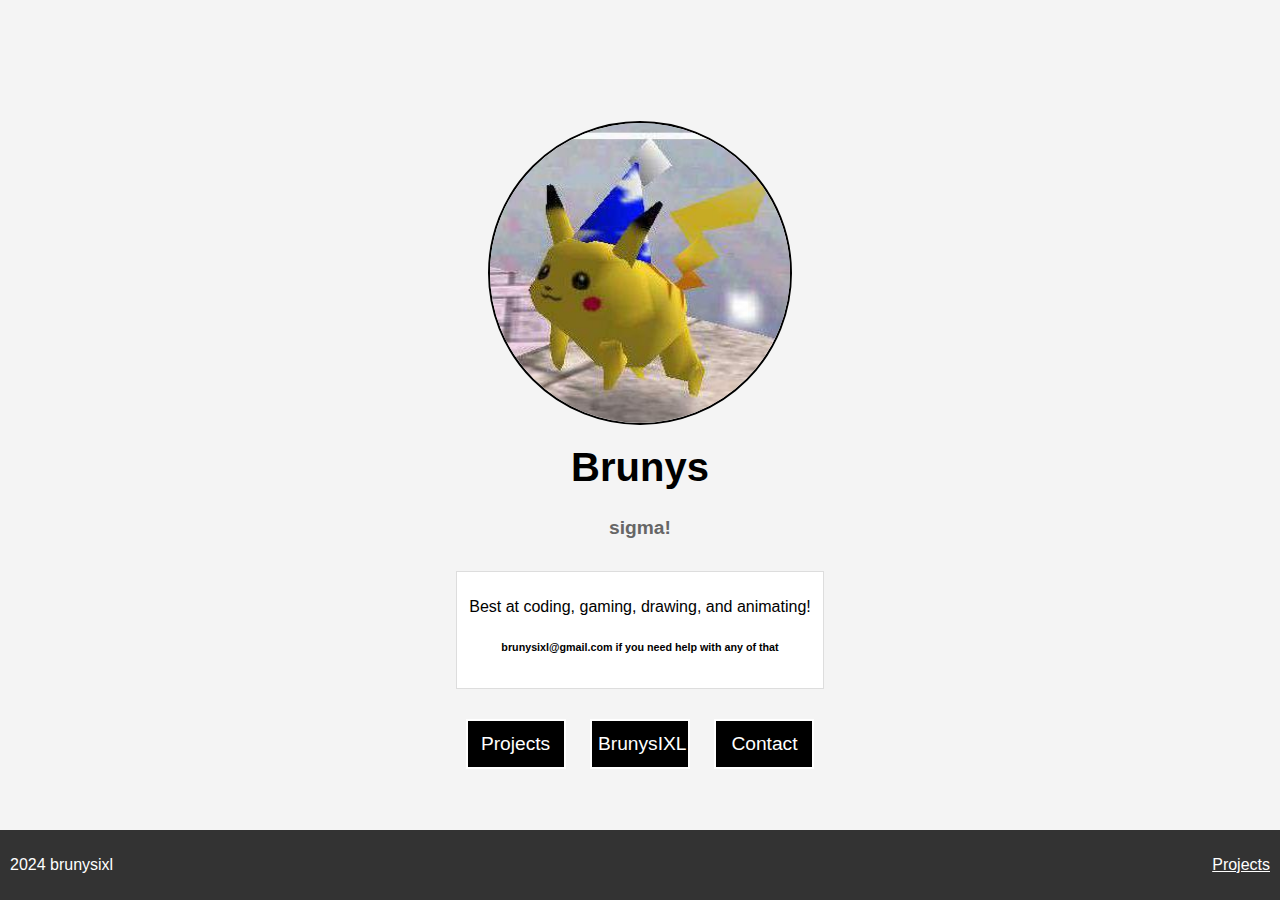
==== index.html @ 177989c3 "Update index.html" ====
<html>
<head>
    <title>Brunys</title>
    <link rel="stylesheet" href="/assets/css/bruny.css">
</head>
<body>
    <div class="container">
        <img src="/assets/images/pikachubrunyspfp.jpeg" alt="brunypfp" class="profile-img">
        <h1>Brunys</h1>
        <h5>sigma!</h5>
        <div class="stats-board">

            <p>Best at coding, gaming, drawing, and animating!</p>
            <h6>brunysixl@gmail.com if you need help with any of that</h6>
        </div>
        <div class="button-container">
            <button class="bio-btn" onclick="window.location.href='bio.html'">Projects</button>
            <button class="projects-btn" onclick="window.location.href='projects.html'">BrunysIXL</button>
            <button class="contact-btn" onclick="window.location.href='contact.html'">Contact</button>
        </div>
    </div>
    <footer>
        <p class="left">2024 brunysixl</p>
        <p class="right" onclick="window.location.href='projects.html'">Projects</p>
    </footer>
</body>
</html>
---- assets/css/bruny.css ----
body {
    display: flex;
    flex-direction: column;
    justify-content: center;
    align-items: center;
    height: 100vh;
    margin: 0;
    font-family: Arial, sans-serif;
    background-color: #f4f4f4;
}

.container {
    text-align: center;
}

.profile-img {
    width: 300px;
    height: 300px;
    border-radius: 50%;
    border: 2px solid #000;
    object-fit: cover;
}

h1 {
    margin-top: 20px;
    font-size: 2.5em;
}

h5 {
    margin-top: 10px;
    font-size: 1.2em;
    color: #666;
}

.stats-board {
    margin-top: 20px;
    padding: 10px;
    border: 1px solid #ddd;
    background-color: #fff;
}

.button-container {
    margin-top: 20px;
}

button {
    width: 100px;
    height: 50px;
    margin: 10px;
    background-color: #000;
    color: #fff;
    border: 2px solid #fff;
    font-size: 1.2em;
    cursor: pointer;
    transition: 0.3s ease;
}

button:hover {
    background-color: #fff;
    color: #000;
}

footer {
    position: absolute;
    bottom: 0;
    width: 100%;
    display: flex;
    justify-content: space-between;
    padding: 10px;
    background-color: #333;
    color: #fff;
}

footer .left {
    margin-left: 10px;
}

footer .right {
    margin-right: 10px;
    cursor: pointer;
    text-decoration: underline;
}
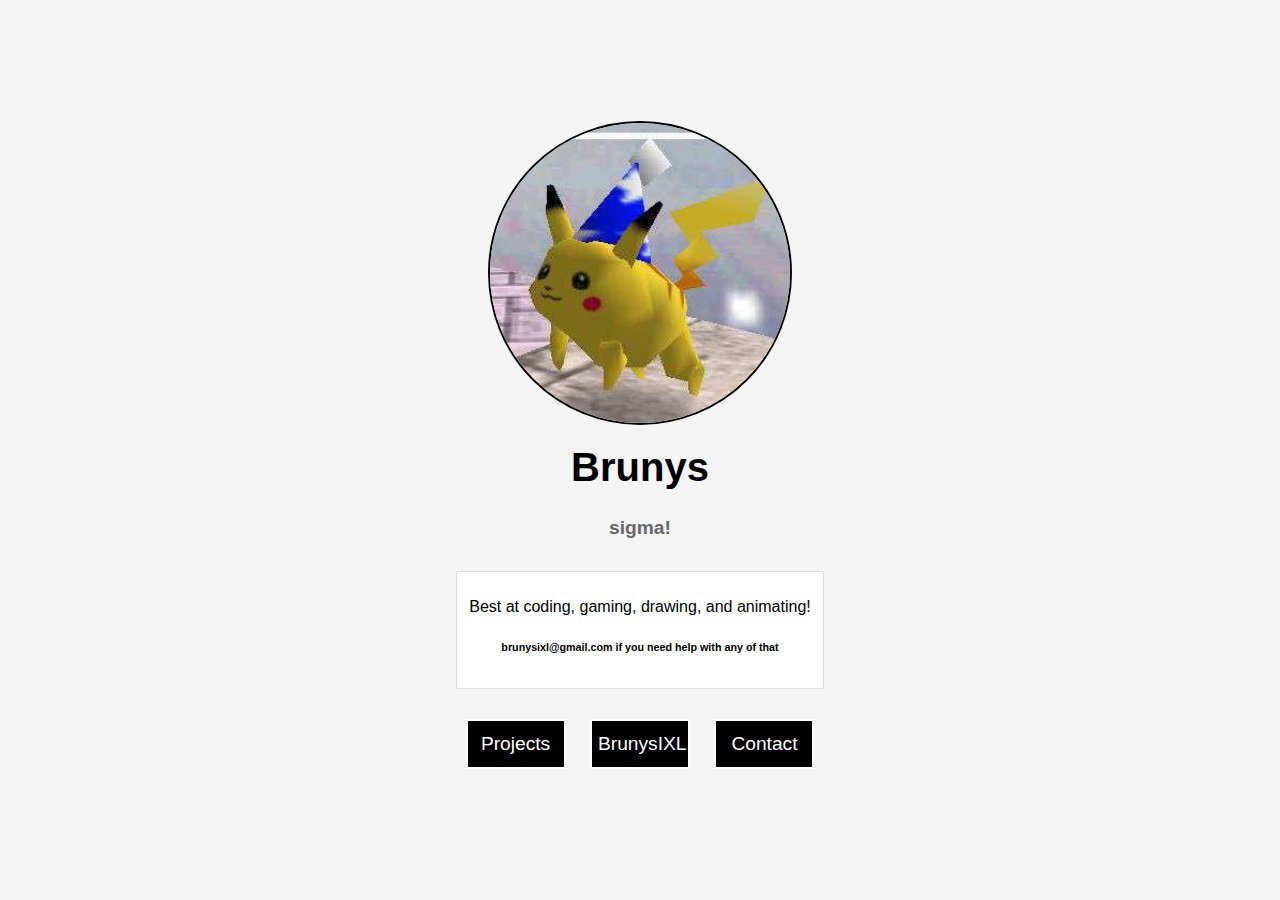
==== commit abde2d60: "Update index.html" ====
--- a/index.html
+++ b/index.html
@@ -19,9 +19,5 @@
             <button class="contact-btn" onclick="window.location.href='contact.html'">Contact</button>
         </div>
     </div>
-    <footer>
-        <p class="left">2024 brunysixl</p>
-        <p class="right" onclick="window.location.href='projects.html'">Projects</p>
-    </footer>
 </body>
 </html>
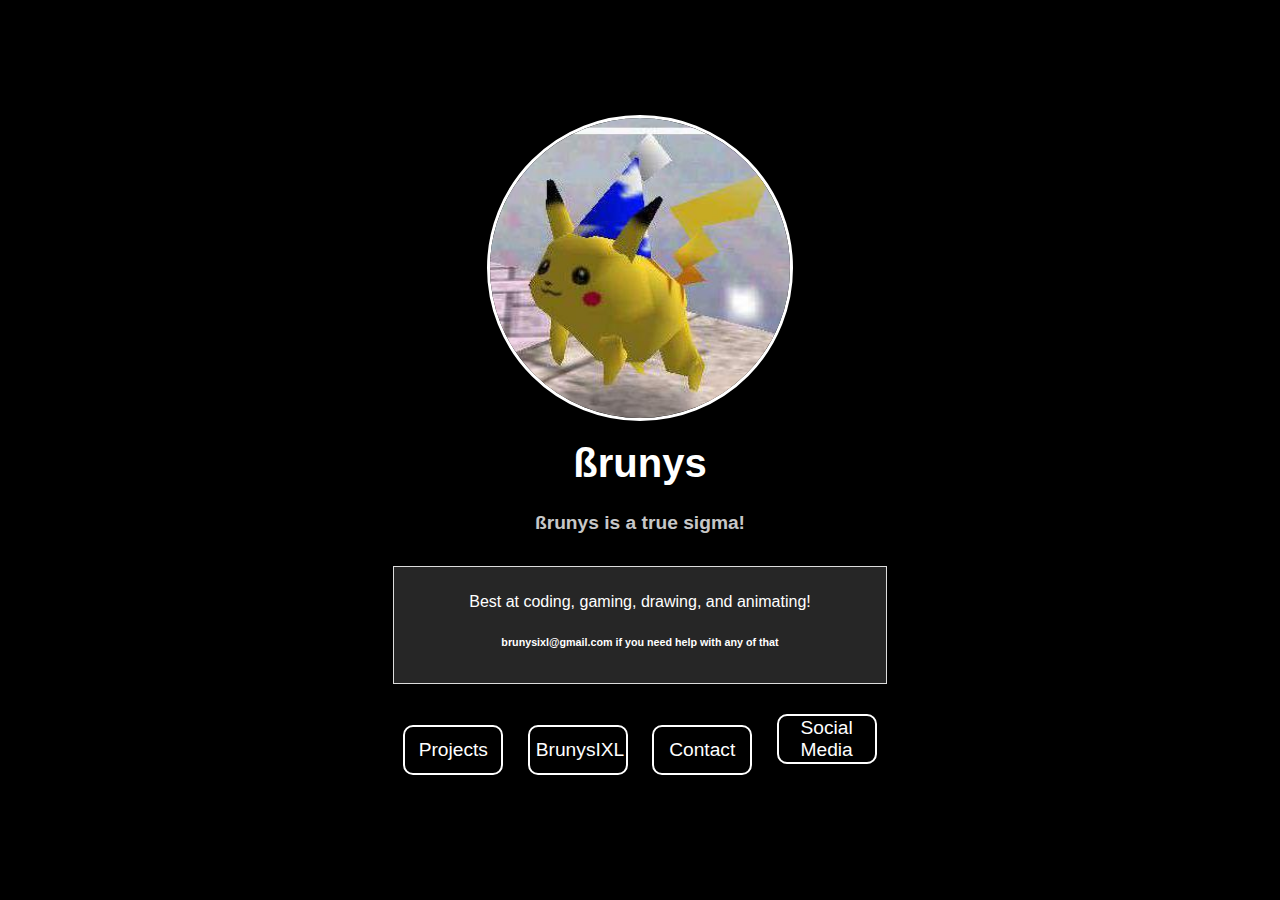
==== commit c8b2bed4: "Update index.html" ====
--- a/index.html
+++ b/index.html
@@ -1,23 +1,27 @@
+<title>ßrunys</title>
+<link rel="icon" type="image/png" href="/assets/images/pikachubrunyspfp.jpeg">
+
 <html>
 <head>
-    <title>Brunys</title>
     <link rel="stylesheet" href="/assets/css/bruny.css">
 </head>
 <body>
     <div class="container">
         <img src="/assets/images/pikachubrunyspfp.jpeg" alt="brunypfp" class="profile-img">
-        <h1>Brunys</h1>
-        <h5>sigma!</h5>
+        <h1>ßrunys</h1>
+        <h5>ßrunys is a true sigma!</h5>
         <div class="stats-board">
 
             <p>Best at coding, gaming, drawing, and animating!</p>
             <h6>brunysixl@gmail.com if you need help with any of that</h6>
         </div>
         <div class="button-container">
-            <button class="bio-btn" onclick="window.location.href='bio.html'">Projects</button>
-            <button class="projects-btn" onclick="window.location.href='projects.html'">BrunysIXL</button>
-            <button class="contact-btn" onclick="window.location.href='contact.html'">Contact</button>
+            <button onclick="window.location.href='/projects.html'">Projects</button>
+            <button onclick="window.location.href='https://brunysixl.ubgsites.online'">BrunysIXL</button>
+            <button onclick="window.location.href='/contact.html'">Contact</button>
+            <button onclick="window.location.href='/socialmedia.html'">Social Media</button>
         </div>
     </div>
+    <script src="/assets/js/particles.js"></script>
 </body>
 </html>
--- a/assets/css/bruny.css
+++ b/assets/css/bruny.css
@@ -6,7 +6,8 @@
     height: 100vh;
     margin: 0;
     font-family: Arial, sans-serif;
-    background-color: #f4f4f4;
+    color: #fff;
+    background-color: #000000;
 }
 
 .container {
@@ -17,7 +18,7 @@
     width: 300px;
     height: 300px;
     border-radius: 50%;
-    border: 2px solid #000;
+    border: 3px solid #fff;
     object-fit: cover;
 }
 
@@ -29,14 +30,14 @@
 h5 {
     margin-top: 10px;
     font-size: 1.2em;
-    color: #666;
+    color: #c7c7c7;
 }
 
 .stats-board {
     margin-top: 20px;
     padding: 10px;
     border: 1px solid #ddd;
-    background-color: #fff;
+    background-color: #262626;
 }
 
 .button-container {
@@ -53,30 +54,10 @@
     font-size: 1.2em;
     cursor: pointer;
     transition: 0.3s ease;
+    border-radius: 10px;
 }
 
 button:hover {
     background-color: #fff;
     color: #000;
 }
-
-footer {
-    position: absolute;
-    bottom: 0;
-    width: 100%;
-    display: flex;
-    justify-content: space-between;
-    padding: 10px;
-    background-color: #333;
-    color: #fff;
-}
-
-footer .left {
-    margin-left: 10px;
-}
-
-footer .right {
-    margin-right: 10px;
-    cursor: pointer;
-    text-decoration: underline;
-}
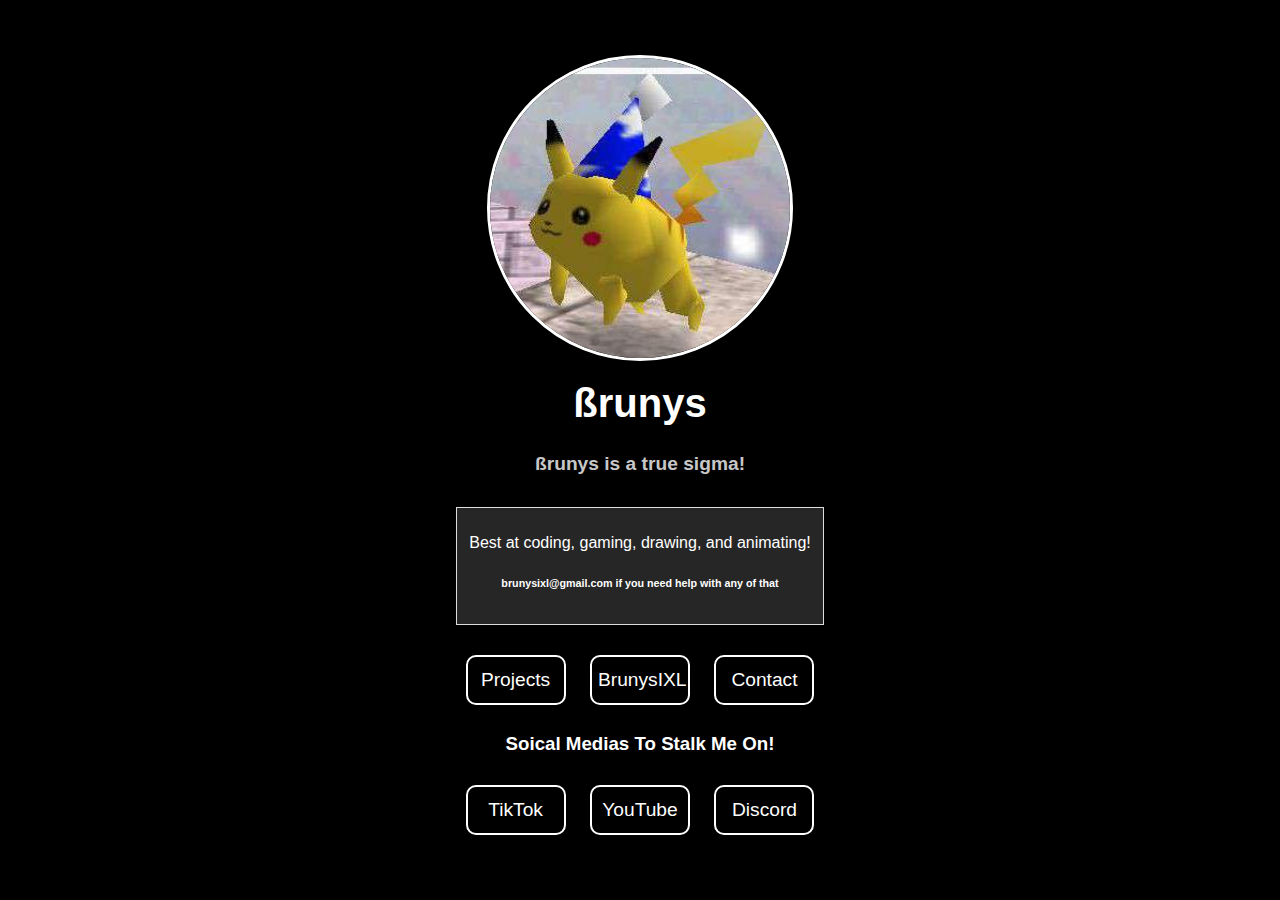
==== commit 600a05c7: "Update index.html" ====
--- a/index.html
+++ b/index.html
@@ -19,9 +19,13 @@
             <button onclick="window.location.href='/projects.html'">Projects</button>
             <button onclick="window.location.href='https://brunysixl.ubgsites.online'">BrunysIXL</button>
             <button onclick="window.location.href='/contact.html'">Contact</button>
-            <button onclick="window.location.href='/socialmedia.html'">Social Media</button>
+        </div>
+        <h3>Soical Medias To Stalk Me On!</h3>
+        <div class="button-container">
+            <button onclick="window.location.href='https://tiktok.com/b4uny'">TikTok</button>
+            <button onclick="window.location.href='https://youtube.com/@b4unyswastaken'">YouTube</button>
+            <button onclick="window.location.href='https://discord.gg/UYeZQXGuBc'">Discord</button>
         </div>
     </div>
-    <script src="/assets/js/particles.js"></script>
 </body>
 </html>
--- a/assets/css/bruny.css
+++ b/assets/css/bruny.css
@@ -61,3 +61,12 @@
     background-color: #fff;
     color: #000;
 }
+
+#particles-js {
+    position: fixed;
+    top: 0;
+    left: 0;
+    width: 100%;
+    height: 100%;
+    z-index: -1;
+}
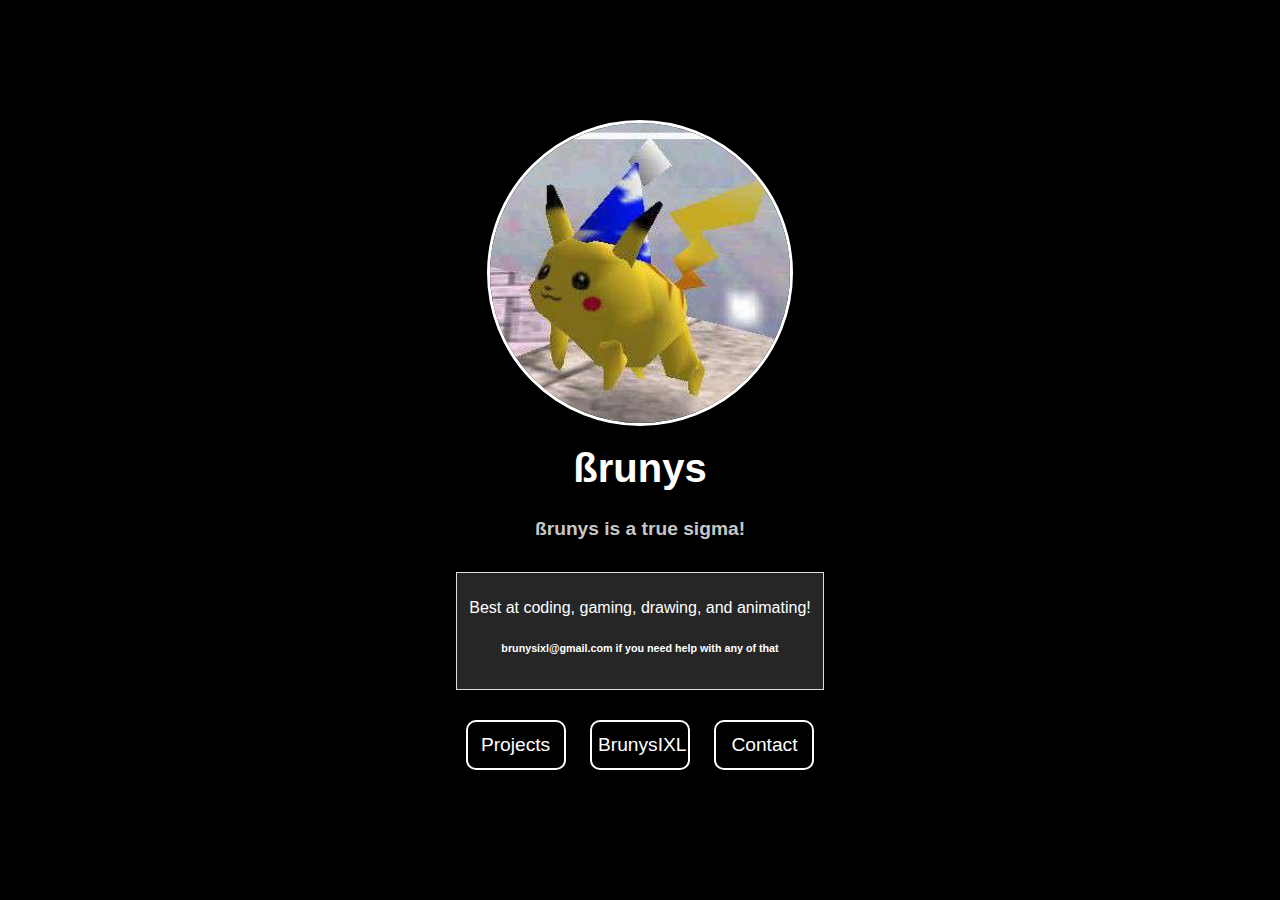
==== commit 72ecacda: "Update index.html" ====
--- a/index.html
+++ b/index.html
@@ -20,12 +20,6 @@
             <button onclick="window.location.href='https://brunysixl.ubgsites.online'">BrunysIXL</button>
             <button onclick="window.location.href='/contact.html'">Contact</button>
         </div>
-        <h3>Soical Medias To Stalk Me On!</h3>
-        <div class="button-container">
-            <button onclick="window.location.href='https://tiktok.com/b4uny'">TikTok</button>
-            <button onclick="window.location.href='https://youtube.com/@b4unyswastaken'">YouTube</button>
-            <button onclick="window.location.href='https://discord.gg/UYeZQXGuBc'">Discord</button>
-        </div>
     </div>
 </body>
 </html>
--- a/assets/css/bruny.css
+++ b/assets/css/bruny.css
@@ -62,11 +62,3 @@
     color: #000;
 }
 
-#particles-js {
-    position: fixed;
-    top: 0;
-    left: 0;
-    width: 100%;
-    height: 100%;
-    z-index: -1;
-}
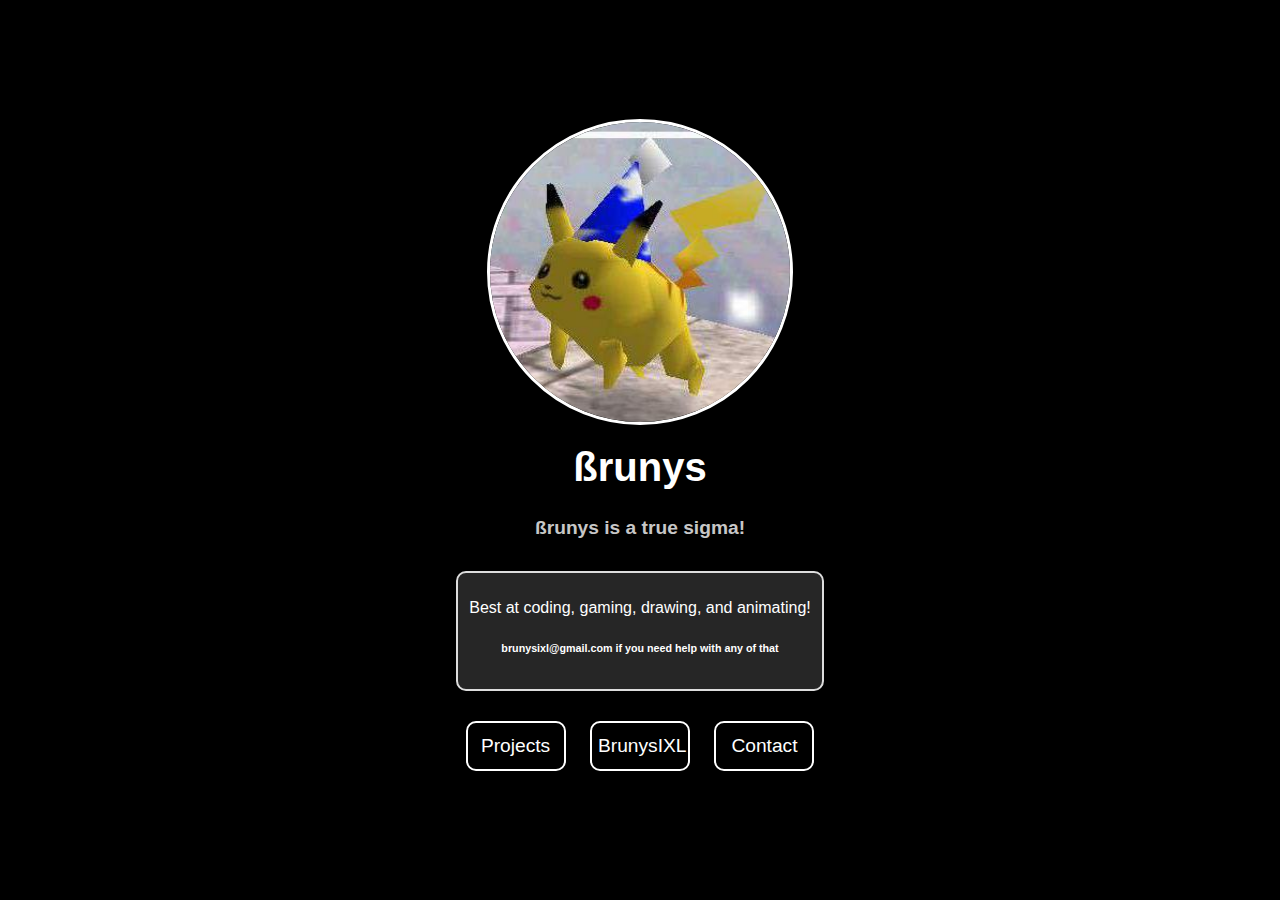
==== commit dccbccd3: "Update index.html" ====
--- a/index.html
+++ b/index.html
@@ -11,7 +11,6 @@
         <h1>ßrunys</h1>
         <h5>ßrunys is a true sigma!</h5>
         <div class="stats-board">
-
             <p>Best at coding, gaming, drawing, and animating!</p>
             <h6>brunysixl@gmail.com if you need help with any of that</h6>
         </div>
--- a/assets/css/bruny.css
+++ b/assets/css/bruny.css
@@ -36,8 +36,9 @@
 .stats-board {
     margin-top: 20px;
     padding: 10px;
-    border: 1px solid #ddd;
+    border: 2px solid #ddd;
     background-color: #262626;
+    border-radius: 10px;
 }
 
 .button-container {
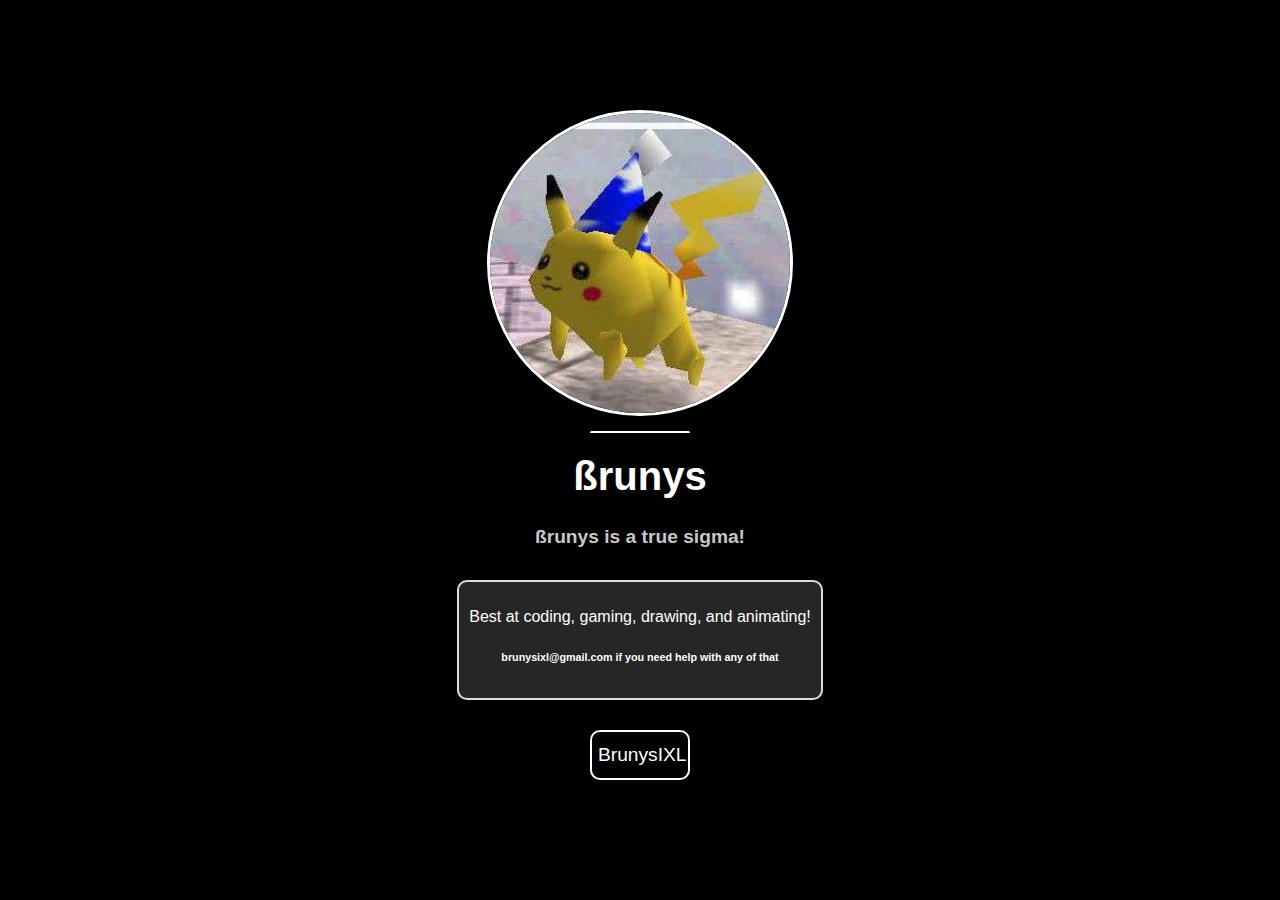
==== commit 071047ed: "Update index.html" ====
--- a/index.html
+++ b/index.html
@@ -8,6 +8,7 @@
 <body>
     <div class="container">
         <img src="/assets/images/pikachubrunyspfp.jpeg" alt="brunypfp" class="profile-img">
+        <hr>
         <h1>ßrunys</h1>
         <h5>ßrunys is a true sigma!</h5>
         <div class="stats-board">
@@ -15,9 +16,7 @@
             <h6>brunysixl@gmail.com if you need help with any of that</h6>
         </div>
         <div class="button-container">
-            <button onclick="window.location.href='/projects.html'">Projects</button>
             <button onclick="window.location.href='https://brunysixl.ubgsites.online'">BrunysIXL</button>
-            <button onclick="window.location.href='/contact.html'">Contact</button>
         </div>
     </div>
 </body>
--- a/assets/css/bruny.css
+++ b/assets/css/bruny.css
@@ -63,3 +63,11 @@
     color: #000;
 }
 
+hr {
+    border: none;
+    border-top: 2px solid white; 
+    margin: 15px auto; 
+    width: 100px; 
+    height: 1px; 
+    border-radius: 5px; 
+}
